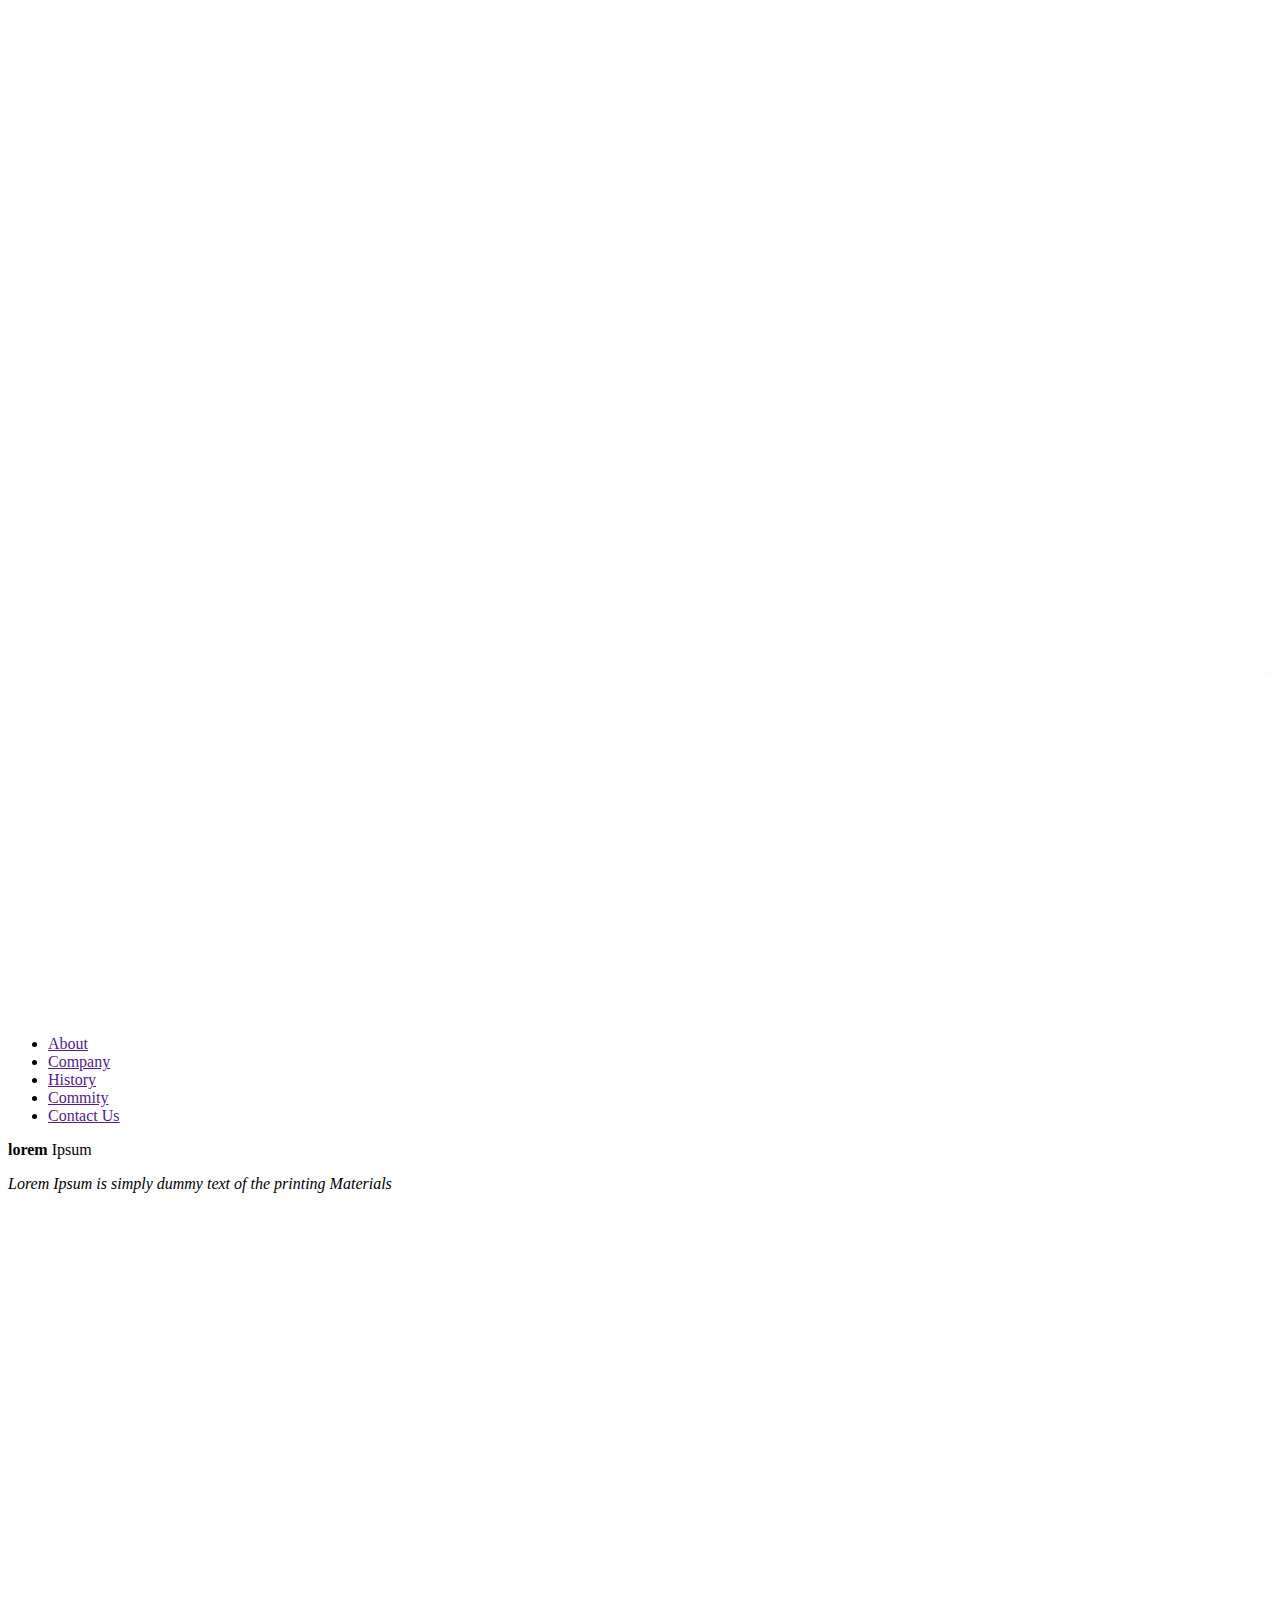
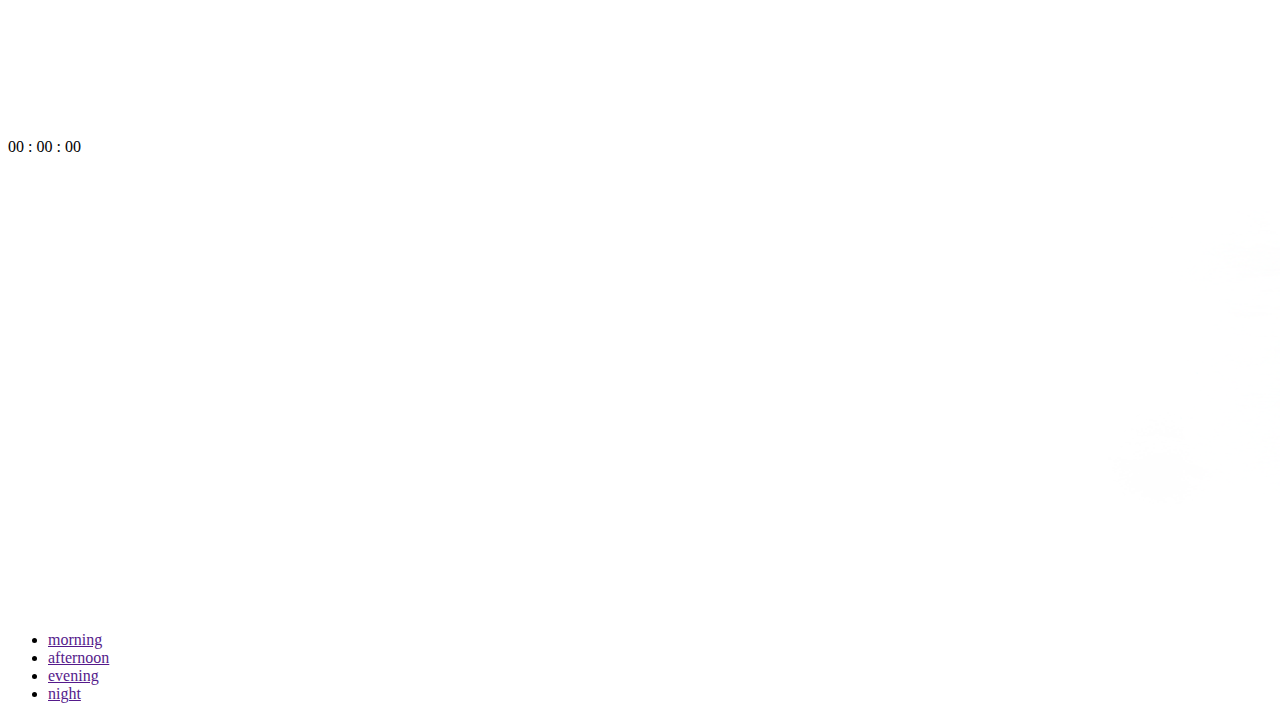
==== 클락 정답/index.html @ 28a844a8 "⚡️ 커밋" ====
<!DOCTYPE html>
<html lang="en">

<head>
  <meta charset="UTF-8">
  <meta http-equiv="X-UA-Compatible" content="IE=edge">
  <meta name="viewport" content="width=device-width, initial-scale=1.0">
  <title>Document</title>
  <link rel="stylesheet" href="./style.css">
</head>

<body>
  <div class="wrapper">
    <img src="./image/cloud1.png" alt="">
    <img src="./image/cloud2.png" alt="">

    <header class="global-header">
      <h1 class="logo"></h1>
      <ul class="gnb">
        <li><a href="">About</a></li>
        <li><a href="">Company</a></li>
        <li><a href="">History</a></li>
        <li><a href="">Commity</a></li>
        <li><a href="">Contact Us</a></li>
      </ul>
    </header>

    <section>
      <p><strong>lorem</strong> Ipsum</p>
      <em>Lorem Ipsum is simply dummy text of the printing Materials</em>
    </section>

    <div id="phone">
      <p>
        <span>00</span> : <span>00</span> : <span>00</span>
        <img src="./image/cloud1.png" alt="구름1">
        <img src="./image/cloud2.png" alt="구름2">
      </p>
    </div>

    <nav>
      <ul>
        <li><a href="">morning</a></li>
        <li><a href="">afternoon</a></li>
        <li><a href="">evening</a></li>
        <li><a href="">night</a></li>
      </ul>
    </nav>
  </div>




  <script src="./script.js"></script>
</body>

</html>
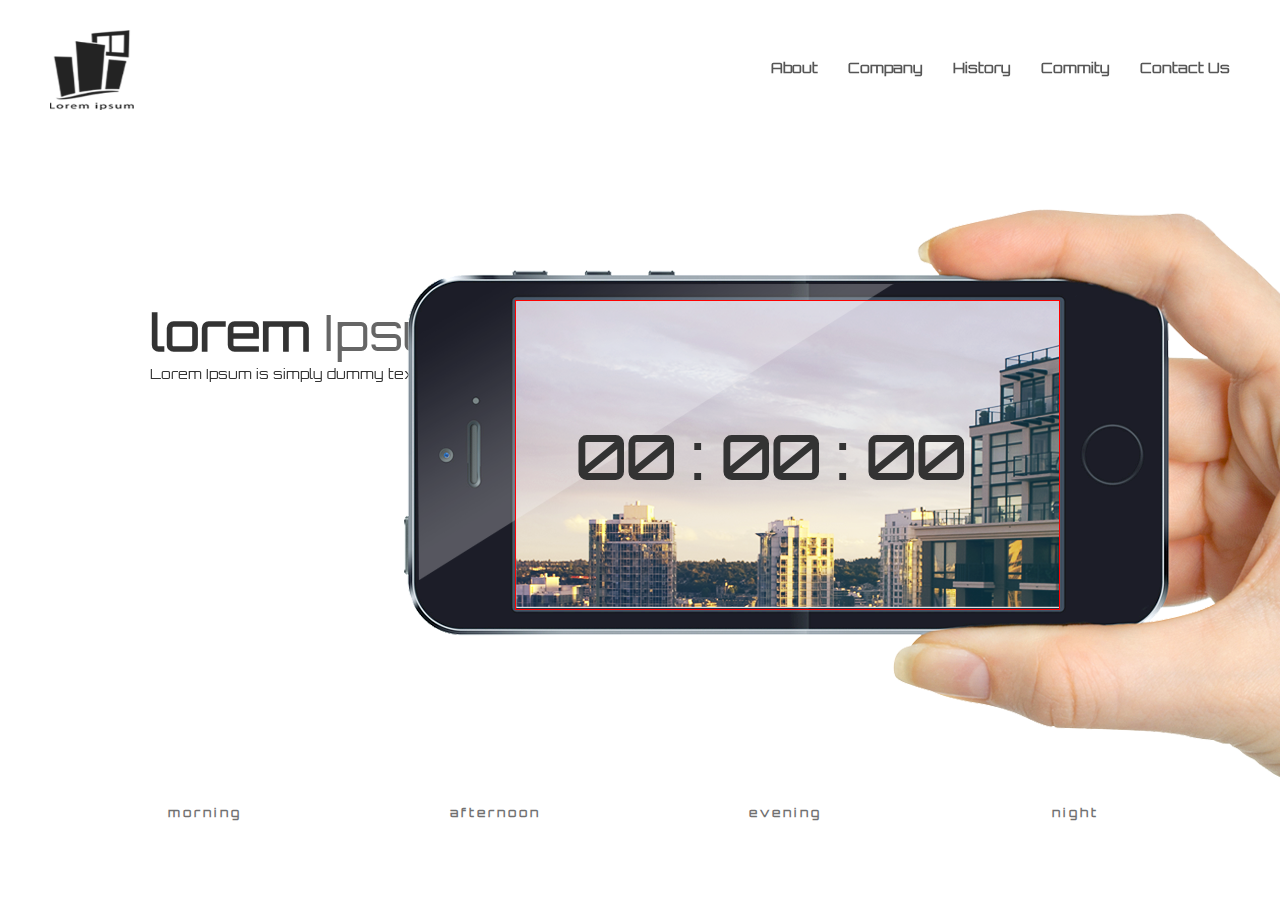
==== commit 1bcc2759: "🚑 CSS" ====
--- a/클락 정답/index.html
+++ b/클락 정답/index.html
@@ -7,10 +7,14 @@
   <meta name="viewport" content="width=device-width, initial-scale=1.0">
   <title>Document</title>
   <link rel="stylesheet" href="./style.css">
+
+  <!--  -->
+  <script src="https://code.jquery.com/jquery-3.6.0.min.js" integrity="sha256-/xUj+3OJU5yExlq6GSYGSHk7tPXikynS7ogEvDej/m4=" crossorigin="anonymous"></script>
+  
 </head>
 
 <body>
-  <div class="wrapper">
+  <div id="wrapper">
     <img src="./image/cloud1.png" alt="">
     <img src="./image/cloud2.png" alt="">
 
--- a/클락 정답/style.css
+++ b/클락 정답/style.css
@@ -0,0 +1,229 @@
+@font-face {
+	font-family: Orbitron;
+	src: url(./webfonts/Orbitron-Regular.eot);
+	src: url(./webfonts/Orbitron-Regular.woff) format("woff");
+}
+
+*{
+  margin: 0;
+  padding: 0;
+  box-sizing: border-box;
+}
+
+li{
+  list-style: none;
+
+}
+
+a{
+  text-decoration: none;
+  color: #555;
+}
+
+
+/* 명시한 첫번째 폰트가 없을 경우 기본 폰트 지정 */
+body {
+	font-family: Orbitron, sans-serif;
+}
+
+img{
+  display: none;
+}
+
+#wrapper{
+  /* fixed는 뷰포트 기준으로 움직이므로 문서의 흐름을 벗어나서 화면 영역으로 정렬 */
+  position: fixed;
+  width: 100%;
+  height: 100vh;
+}
+
+.global-header{
+  display: flex;
+  justify-content: space-between;
+  align-items: center;
+  padding: 30px 50px;
+
+}
+
+.logo{
+  width: 90px;
+  height: 80px;
+  background: url(./image/logo_b.png) no-repeat;
+  background-size: contain;
+  /* 단축속성 background */
+}
+
+
+.gnb{
+  display: flex;
+}
+
+.gnb li{
+  margin-right: 30px;
+}
+
+.gnb li:last-child{
+  margin-right: 0;
+}
+
+
+.gnb li a{
+  font-size: 14px;
+  font-weight: 700;
+}
+
+.gnb li a:hover{
+  color: #000;
+}
+
+.gnb li a::after{
+  content: '';
+  width: 100%;
+  display: block;
+  border-bottom: 2px solid #444;
+  padding-bottom: 5px;
+  transform: scaleX(0);
+  transition: transform 500ms;
+}
+
+.gnb li a:hover:after{
+  transform: scaleX(1);
+}
+
+section{
+  position: absolute;
+  top: 300px;
+  left: 150px;
+  
+}
+
+section p{
+  font-size: 50px;
+  color: #666;
+}
+
+section p strong{
+  
+  color: #333;
+}
+
+section em {
+  font-size: 14px;
+  font-style: normal;
+  color:#333;
+}
+
+#phone{
+  position: absolute;
+  top: 200px;
+  right: -300px;
+  width: 1200px;
+  height: 800px;
+  background-image: url(./image/phone_morning.png);
+}
+
+/* 1.positon
+  2.width/height size 
+  3.display*/  
+
+#phone p{
+  position: absolute;
+  top:100px;
+  left: 135px;
+  width: 545px;
+  height: 310px;
+  overflow: hidden;
+  font-size: 60px;
+  font-weight: 700;
+  color: #333;
+  line-height: 310px;
+  padding-left: 60px;
+  border: 1px solid red;
+}
+
+nav{
+ position: fixed;
+ bottom: 70px;
+ width: 90%;
+ left: 50%;
+ transform: translate(-50%);
+}
+
+nav ul{
+  display: flex;
+}
+
+nav ul li{
+  width: 25%;
+  margin-right: 8px;
+
+
+}
+
+nav ul li:last-child{
+  margin-right: 0;
+}
+
+nav ul li a{
+  display: block;
+  width: 100%;
+  height: 35px;
+  text-align: center;
+  line-height: 35px;
+  font-size: 12px;
+  font-weight: bold;
+  background-color: #fff;
+  opacity: .6;
+  color: #111;
+  /* 자간 :글자와 글자 사이 간격 */
+  letter-spacing: 3px;
+}
+
+
+nav ul li:hover a,
+nav li.on a{
+  background-color: #111;
+  color:#ddd;
+  opacity: .8;
+
+}
+
+/* background 변경 */
+#wrapper.morning {
+  background-image: url(./image/bg_morning.jpg);
+  
+}
+#wrapper.morning #phone {
+  background-image: url(./image/bg_morning.jpg);
+
+}
+#wrapper.afternoon{
+  background-image: url(./image/bg_afternoon.jpg);
+
+}
+
+#wrapper.afternoon #phone {
+  background-image: url(./image/bg_afternoon.jpg);
+
+}
+
+#wrapper.evening{
+  background-image: url(./image/bg_evening.jpg);
+
+}
+
+#wrapper.evening #phone {
+  background-image: url(./image/bg_evening.jpg);
+
+}
+
+#wrapper.night{
+  background-image: url(./image/bg_night.jpg);
+
+}
+
+#wrapper.night #phone {
+  background-image: url(./image/phone_night.png);
+
+}
+
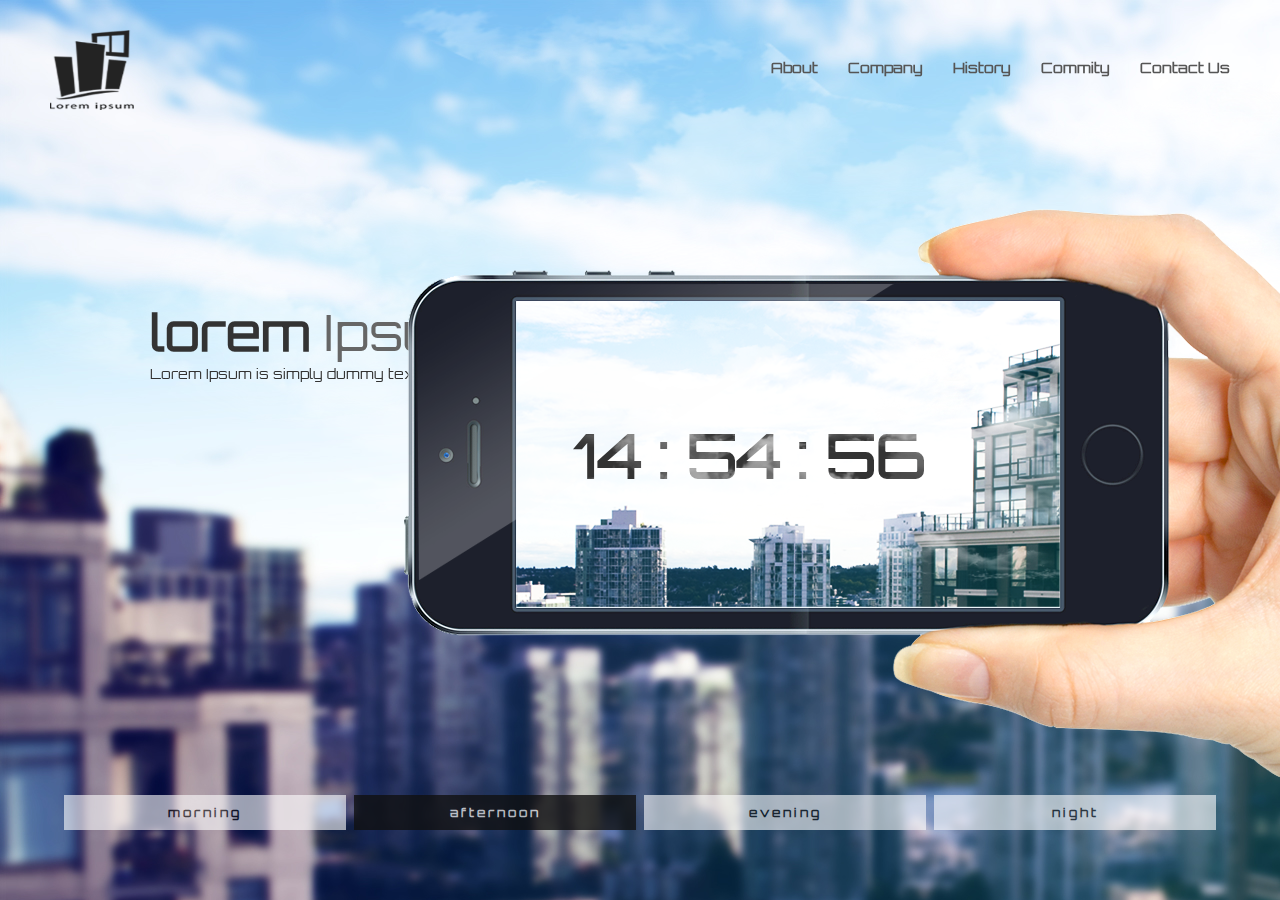
==== commit 6efcb33e: "⚡️ complite" ====
--- a/클락 정답/index.html
+++ b/클락 정답/index.html
@@ -10,7 +10,7 @@
 
   <!--  -->
   <script src="https://code.jquery.com/jquery-3.6.0.min.js" integrity="sha256-/xUj+3OJU5yExlq6GSYGSHk7tPXikynS7ogEvDej/m4=" crossorigin="anonymous"></script>
-  
+
 </head>
 
 <body>
@@ -37,8 +37,8 @@
     <div id="phone">
       <p>
         <span>00</span> : <span>00</span> : <span>00</span>
-        <img src="./image/cloud1.png" alt="구름1">
-        <img src="./image/cloud2.png" alt="구름2">
+        <img  class="cloud1" src="./image/cloud1.png" alt="구름1">
+        <img  class="cloud2" src="./image/cloud2.png" alt="구름2">
       </p>
     </div>
 
--- a/클락 정답/style.css
+++ b/클락 정답/style.css
@@ -26,9 +26,9 @@
 	font-family: Orbitron, sans-serif;
 }
 
-img{
+/* img{
   display: none;
-}
+} */
 
 #wrapper{
   /* fixed는 뷰포트 기준으로 움직이므로 문서의 흐름을 벗어나서 화면 영역으로 정렬 */
@@ -119,7 +119,7 @@
   right: -300px;
   width: 1200px;
   height: 800px;
-  background-image: url(./image/phone_morning.png);
+  /* background-image: url(./image/phone_morning.png); */
 }
 
 /* 1.positon
@@ -138,7 +138,7 @@
   color: #333;
   line-height: 310px;
   padding-left: 60px;
-  border: 1px solid red;
+  /* border: 1px solid red; */
 }
 
 nav{
@@ -194,7 +194,7 @@
   
 }
 #wrapper.morning #phone {
-  background-image: url(./image/bg_morning.jpg);
+  background-image: url(./image/phone_morning.png);
 
 }
 #wrapper.afternoon{
@@ -203,7 +203,7 @@
 }
 
 #wrapper.afternoon #phone {
-  background-image: url(./image/bg_afternoon.jpg);
+  background-image: url(./image/phone_afternoon.png);
 
 }
 
@@ -213,7 +213,7 @@
 }
 
 #wrapper.evening #phone {
-  background-image: url(./image/bg_evening.jpg);
+  background-image: url(./image/phone_evening.png);
 
 }
 
@@ -227,3 +227,105 @@
 
 }
 
+/* NIGHT일 경우에 로고, 컬러 */
+#wrapper.night h1{
+  background: url(./image/logo_w.png) no-repeat;
+  background-size: contain;
+}
+
+#wrapper.night .gnb a{
+  color: #fff;
+}
+
+
+#wrapper.night .gnb li a::after{
+  border-color: #fff;
+}
+
+#wrapper.night strong{
+  color : #fff
+}
+
+#wrapper.night p,
+#wrapper.night em{
+  color:#999
+}
+
+#wrapper.night #phone p{
+  color: #fff;
+}
+
+
+#wrapper >img:nth-child(1){
+  position: absolute;
+  top:0;
+  left: 0;
+  opacity: 0.8;
+  z-index: -1;
+  width: 1200px;
+  animation-name: ani1;
+  animation-duration: 100s;
+  animation-timing-function: linear;
+  animation-iteration-count: infinite;
+}
+
+#wrapper >img:nth-child(2){
+  position: absolute;
+  top:20;
+  left: 0;
+  opacity: 0.8;
+  z-index: -1;
+  /* name duration | timing-function */
+  animation: ani2 100s linear infinite;
+}
+
+
+#phone p .cloud1{
+  width: 600px;
+  position: absolute;
+  top:0;
+  left:0;
+}
+#phone p .cloud2{
+  width: 600px;
+  position: absolute;
+  top:10px;
+  left:0;
+}
+
+/* PC브라우저 */
+
+@keyframes ani1 {
+  0% {
+    left: -100vw;
+  }
+  100%{
+    left: 100vw;
+  }
+  /* from ani1 이라는 이름 to */
+}
+
+@keyframes ani2 {
+  from {
+    left: 0vw
+  }
+  50% {
+    left: 1200px;
+  }
+  60%{
+    left: -1200px;
+  }
+  100%{
+    left: 0;
+  }
+}
+
+/* 폰 */
+
+@keyframes ani3{
+from{
+  left: 0px;
+} to {
+  left: 30px
+}
+}